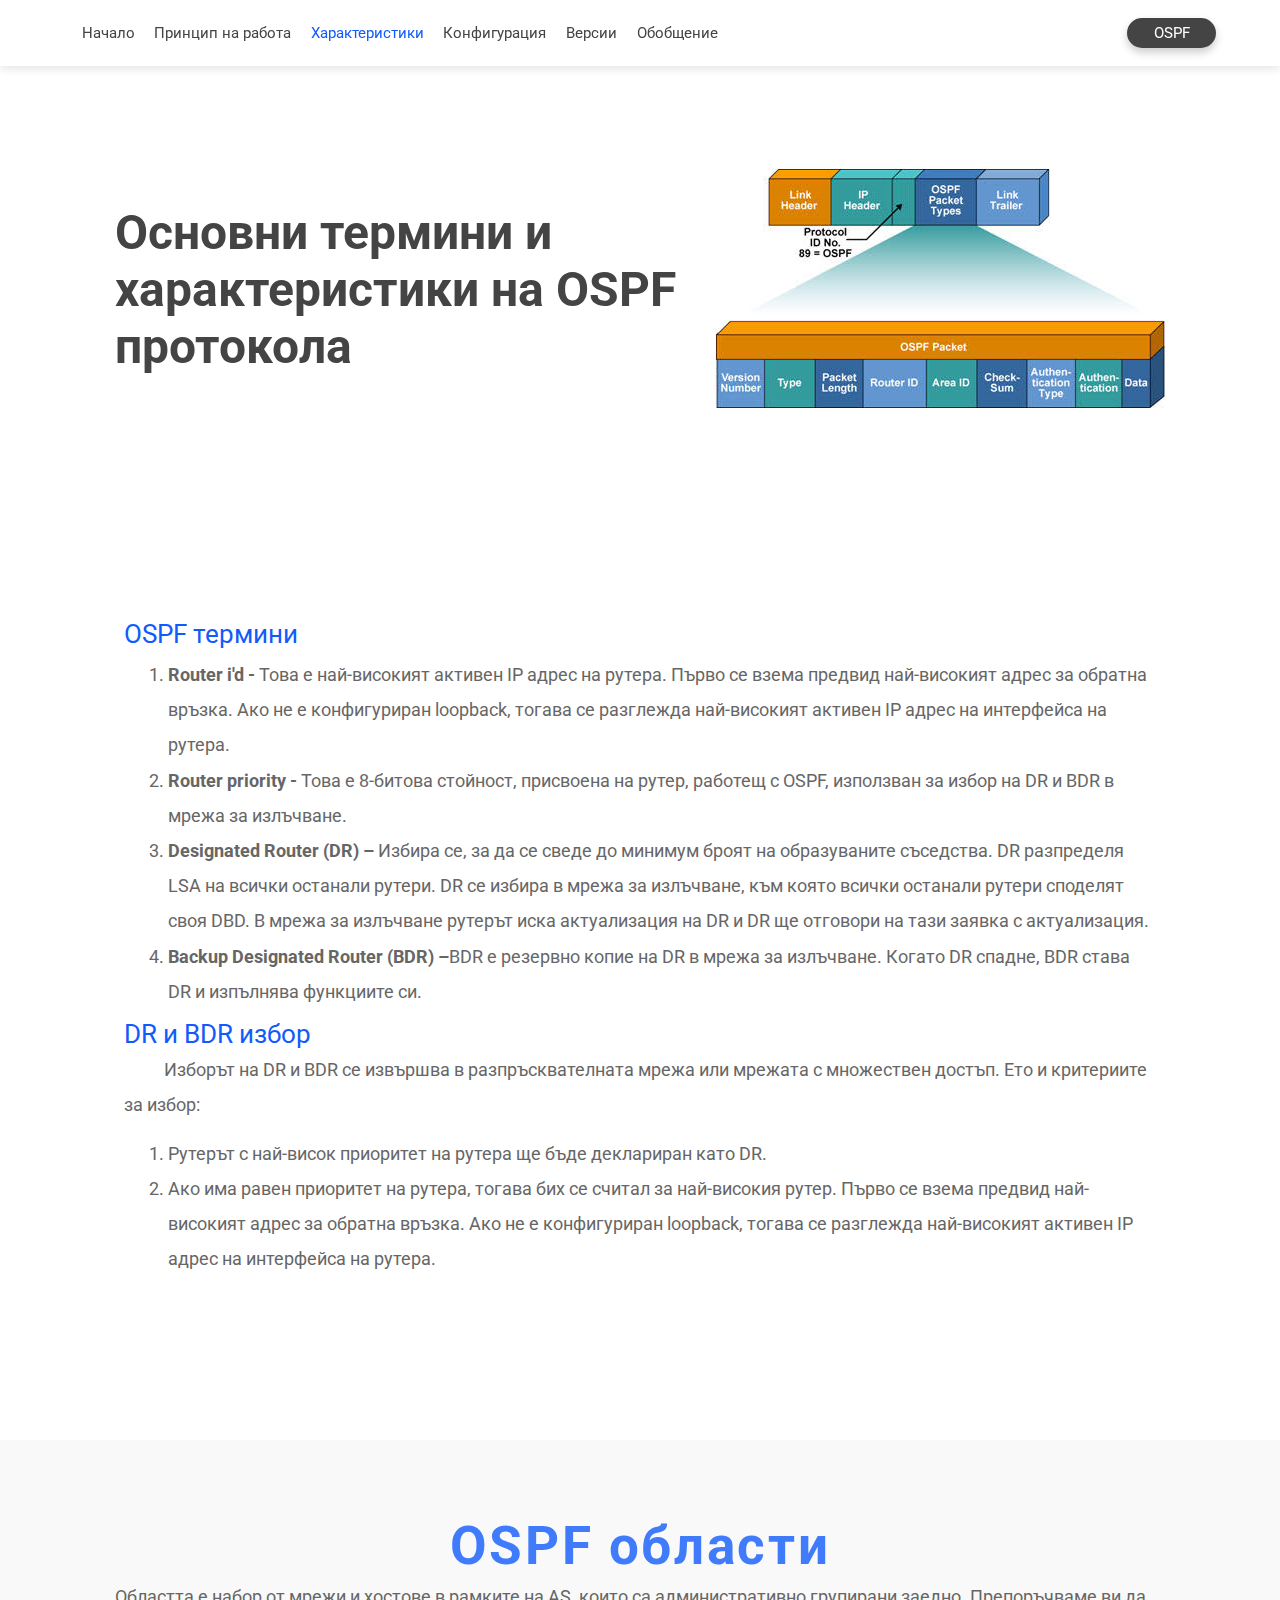
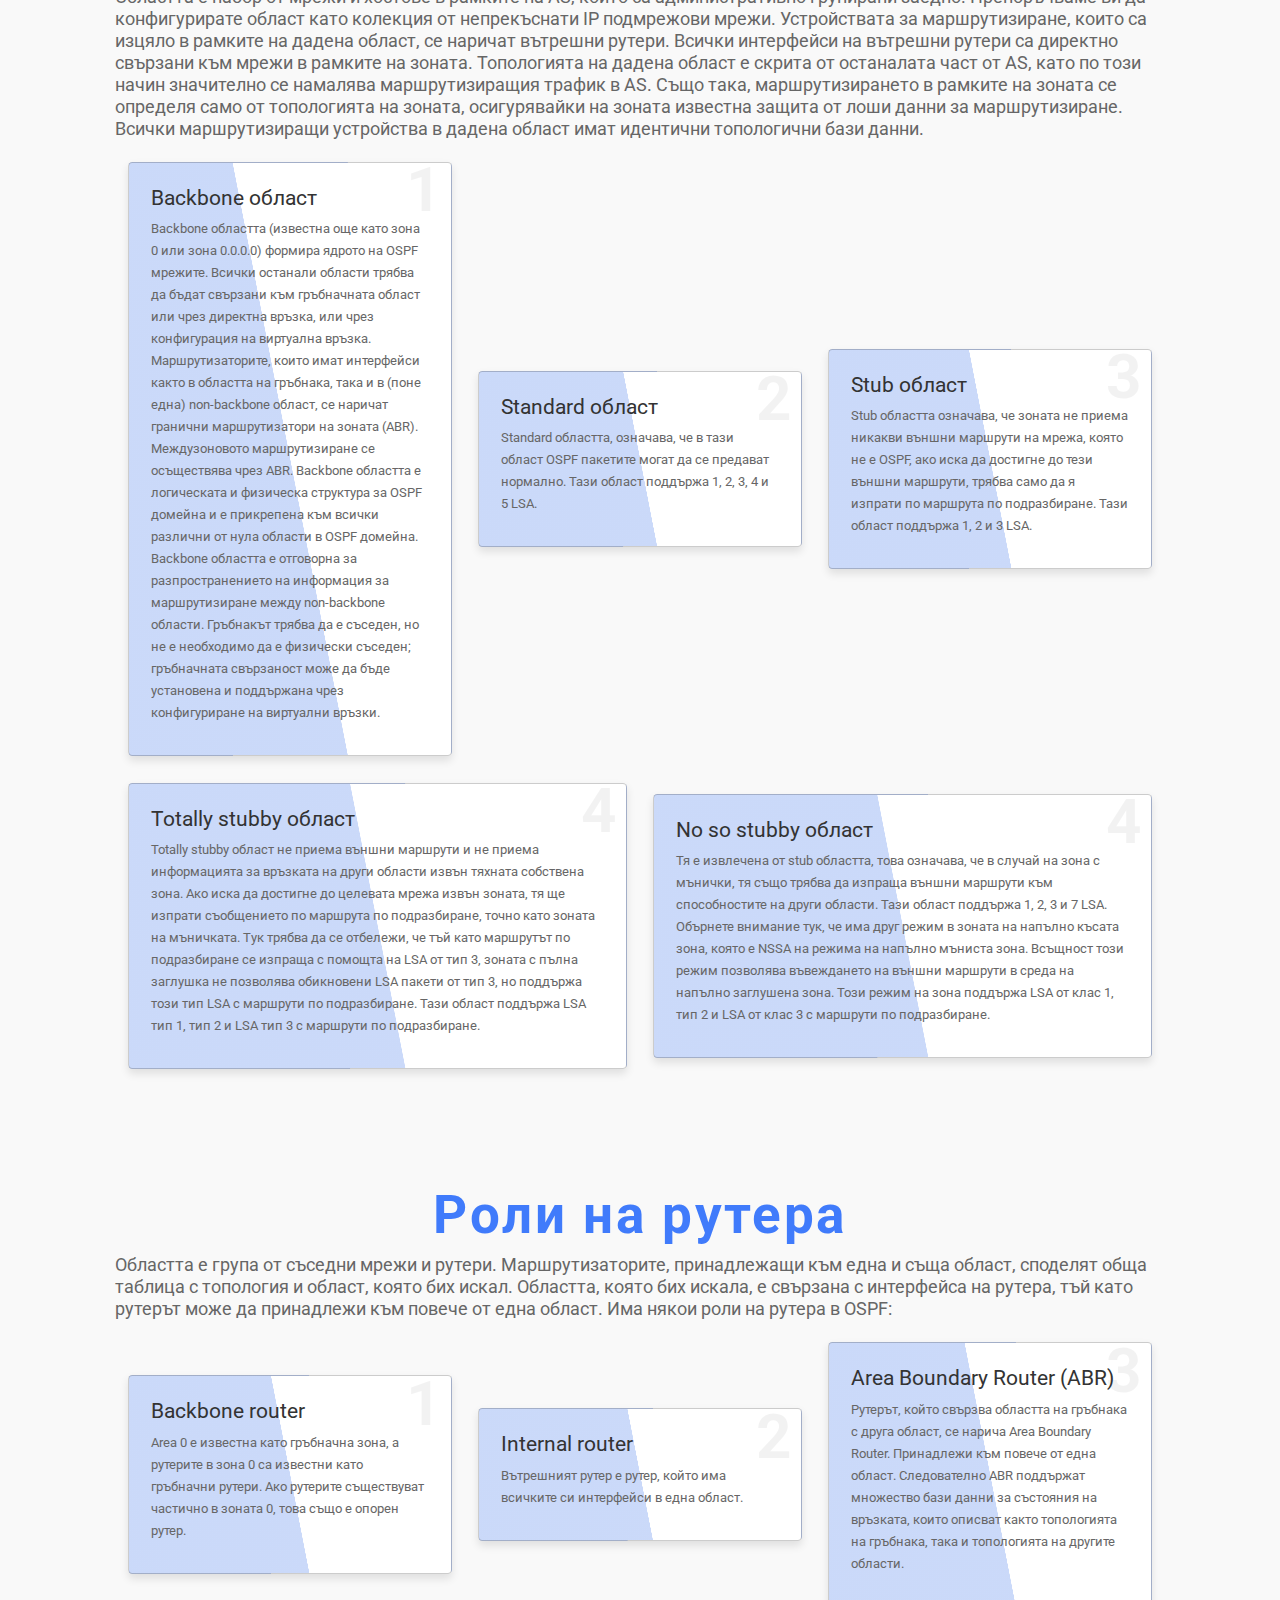
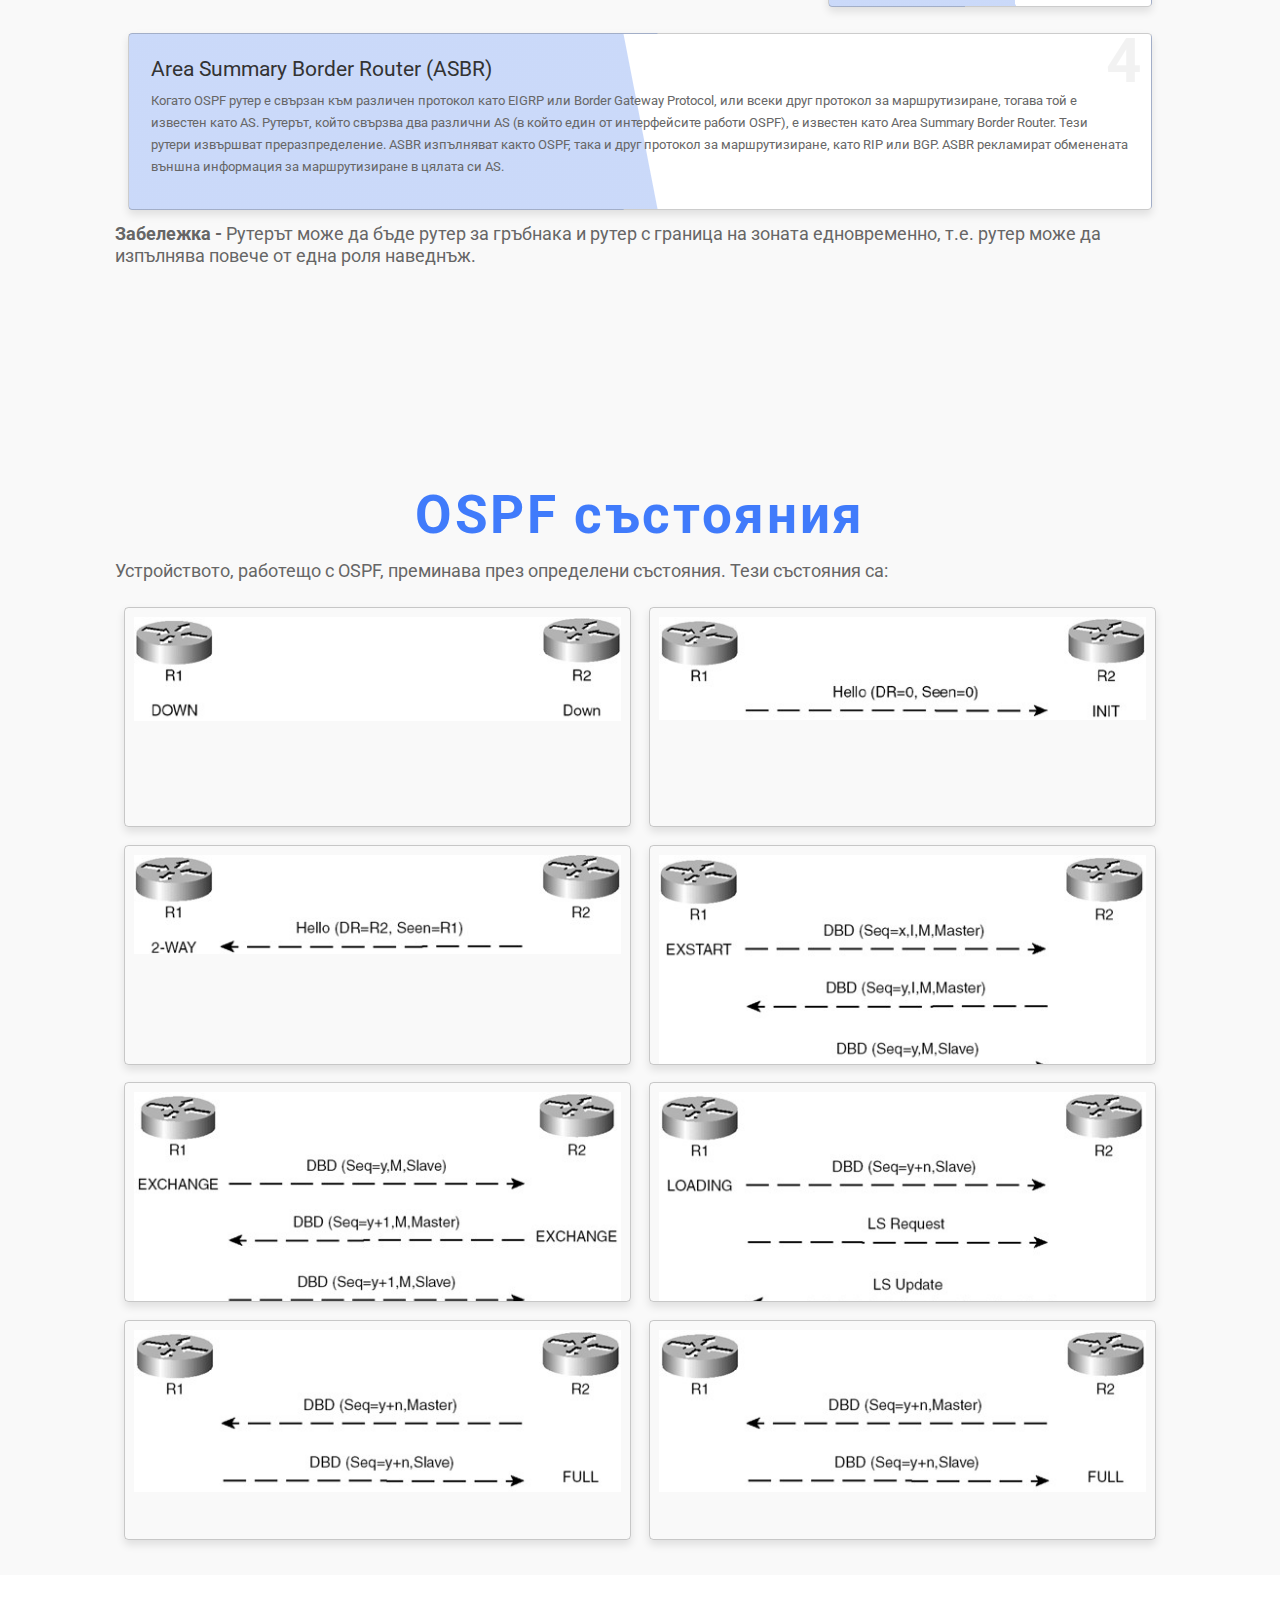
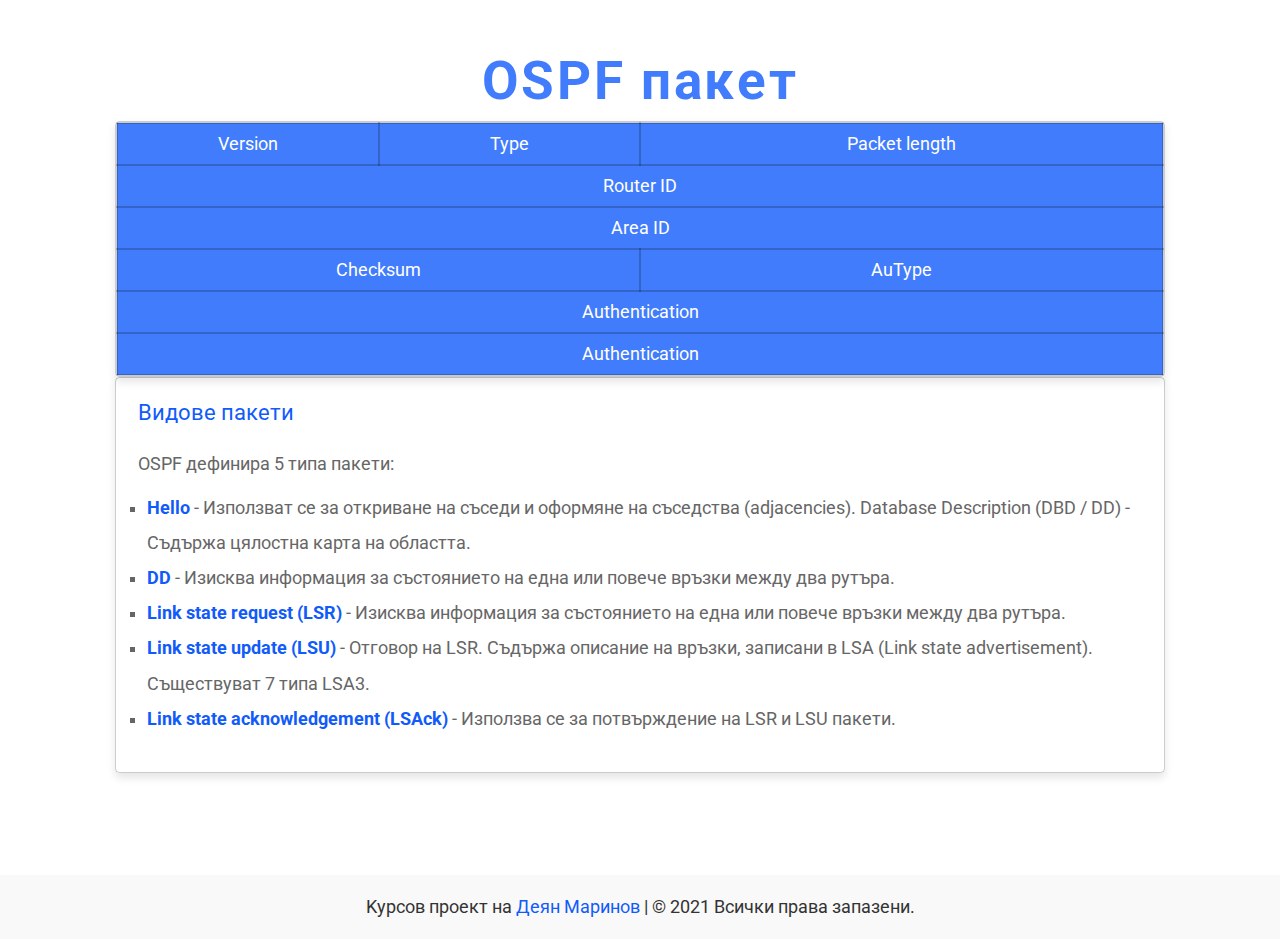
==== char.html @ 6bc4e407 "Initial" ====
<!DOCTYPE html>
<html lang="en">

<head>
    <meta charset="UTF-8">
    <title>OSPF Протокол</title>

    <!-- font awesome cdn link  -->
    <link rel="stylesheet" href="https://cdnjs.cloudflare.com/ajax/libs/font-awesome/5.15.3/css/all.min.css">

    <!-- custom css file link  -->
    <link rel="stylesheet" href="style.css">

    <link rel="shortcut icon" type="image/jpg" href="image/favicon.ico" />

</head>

<body>

    <!-- header section starts  -->

    <header>

        <div id="menu" class="fas fa-bars"></div>

        <nav class="navbar">
            <a href="index.html">Начало</a>
            <a href="working.html">Принцип на работа</a>
            <a class="active" href="char.html">Характеристики</a>
            <a href="config.html">Конфигурация</a>
            <a href="versions.html">Версии</a>
            <a href="conclusion.html">Обобщение</a>

        </nav>

        <a href="index.html" class="btn">OSPF</a>

        <div class="scroll-bar"></div>

    </header>

    <!-- header section ends -->

    <!-- home section starts  -->

    <section class="home" id="working">

        <h3 class="name">Основни термини и характеристики на OSPF протокола</h3>

        <div class="content">
            <img src="image/struct.jpeg" />
        </div>

    </section>

    <!-- home section ends -->

    <!-- main section starts  -->

    <section class="main" id="main">

        <div class="row">

            <div class="content">
                <div class="box-container">
                    <h3 class="title">
                        OSPF термини
                    </h3>
                    <ol>
                        <li><strong>Router i'd - </strong>Това е най-високият активен IP адрес на рутера. Първо се взема
                            предвид най-високият адрес за обратна връзка. Ако не е конфигуриран loopback, тогава се
                            разглежда най-високият активен IP адрес на интерфейса на рутера.</li>
                        <li><strong>Router priority - </strong>Това е 8-битова стойност, присвоена на рутер, работещ с
                            OSPF, използван за избор на DR и BDR в мрежа за излъчване.</li>
                        <li><strong>Designated Router (DR) – </strong>Избира се, за да се сведе до минимум броят на
                            образуваните съседства. DR разпределя LSA на всички останали рутери. DR се избира в мрежа за
                            излъчване, към която всички останали рутери споделят своя DBD. В мрежа за излъчване рутерът
                            иска актуализация на DR и DR ще отговори на тази заявка с актуализация.</li>
                        <li><strong>Backup Designated Router (BDR) –</strong>BDR е резервно копие на DR в мрежа за
                            излъчване. Когато DR спадне, BDR става DR и изпълнява функциите си.</li>
                    </ol>
                    <h3 class="title">DR и BDR избор</h3>
                    <p>Изборът на DR и BDR се извършва в разпръсквателната мрежа или
                        мрежата с множествен достъп. Ето и критериите за избор:</p>
                    <ol>
                        <li>Рутерът с най-висок приоритет на рутера ще бъде деклариран като DR.</li>
                        <li>Ако има равен приоритет на рутера, тогава бих се считал за най-високия рутер. Първо се взема
                            предвид най-високият адрес за обратна връзка. Ако не е конфигуриран loopback, тогава се
                            разглежда най-високият активен IP адрес на интерфейса на рутера.</li>
                    </ol>
                </div>

            </div>
    </section>

    <section class="service" id="service">

        <h1 class="heading">OSPF области</h1>

        <p>Областта е набор от мрежи и хостове в рамките на AS, които са административно групирани заедно. Препоръчваме
            ви да конфигурирате област като колекция от непрекъснати IP подмрежови мрежи. Устройствата за
            маршрутизиране, които са изцяло в рамките на дадена област, се наричат вътрешни рутери. Всички интерфейси на
            вътрешни рутери са директно свързани към мрежи в рамките на зоната.

            Топологията на дадена област е скрита от останалата част от AS, като по този начин значително се намалява
            маршрутизиращия трафик в AS. Също така, маршрутизирането в рамките на зоната се определя само от топологията
            на зоната, осигурявайки на зоната известна защита от лоши данни за маршрутизиране.

            Всички маршрутизиращи устройства в дадена област имат идентични топологични бази данни.</p>

        <div class="box-container">

            <div class="box">
                <span class="number">1</span>
                <h3>Backbone област</h3>
                <p>Backbone областта (известна още като зона 0 или зона 0.0.0.0) формира ядрото на OSPF мрежите. Всички
                    останали области трябва да бъдат свързани към гръбначната област или чрез директна връзка, или чрез
                    конфигурация на виртуална връзка. Маршрутизаторите, които имат интерфейси както в областта на
                    гръбнака, така и в (поне една) non-backbone област, се наричат гранични маршрутизатори на зоната
                    (ABR). Междузоновото маршрутизиране се осъществява чрез ABR.

                    Backbone областта е логическата и физическа структура за OSPF домейна и е прикрепена към всички
                    различни от нула области в OSPF домейна.

                    Backbone областта е отговорна за разпространението на информация за маршрутизиране между
                    non-backbone области. Гръбнакът трябва да е съседен, но не е необходимо да е физически съседен;
                    гръбначната свързаност може да бъде установена и поддържана чрез конфигуриране на виртуални връзки.
                </p>
            </div>

            <div class="box">
                <span class="number">2</span>
                <h3>Standard област</h3>
                <p>Standard областта, означава, че в тази област OSPF пакетите могат да се
                    предават нормално. Тази област поддържа 1, 2, 3, 4 и 5 LSA.</p>
            </div>

            <div class="box">
                <span class="number">3</span>
                <h3>Stub област</h3>
                <p>Stub областта означава, че зоната
                    не приема никакви външни маршрути на мрежа, която не е OSPF, ако иска да достигне до тези външни
                    маршрути, трябва само да я изпрати по маршрута по подразбиране. Тази област поддържа 1, 2 и 3 LSA.
                </p>
            </div>

            <div class="box">
                <span class="number">4</span>
                <h3>Totally stubby област</h3>
                <p>Totally stubby област не приема външни
                    маршрути и не приема информацията за връзката на други области извън тяхната собствена зона. Ако
                    иска да достигне до целевата мрежа извън зоната, тя ще изпрати съобщението по маршрута по
                    подразбиране, точно като зоната на мъничката. Тук трябва да се отбележи, че тъй като маршрутът по
                    подразбиране се изпраща с помощта на LSA от тип 3, зоната с пълна заглушка не позволява обикновени
                    LSA пакети от тип 3, но поддържа този тип LSA с маршрути по подразбиране. Тази област поддържа LSA
                    тип 1, тип 2 и LSA тип 3 с маршрути по подразбиране.</p>
            </div>
            <div class="box">
                <span class="number">4</span>
                <h3>No so stubby област</h3>
                <p>Тя е извлечена от stub областта, това означава, че в случай на зона с мънички, тя също трябва да изпраща външни маршрути
                    към способностите на други области. Тази област поддържа 1, 2, 3 и 7 LSA. Обърнете внимание тук, че
                    има друг режим в зоната на напълно късата зона, която е NSSA на режима на напълно мъниста зона.
                    Всъщност този режим позволява въвеждането на външни маршрути в среда на напълно заглушена зона. Този
                    режим на зона поддържа LSA от клас 1, тип 2 и LSA от клас 3 с маршрути по подразбиране.</p>
            </div>
        </div>

    </section>

    <section class="service" id="service">

        <h1 class="heading">Роли на рутера</h1>

        <p>Областта е група от съседни мрежи и рутери. Маршрутизаторите, принадлежащи към една и съща област, споделят
            обща таблица с топология и област, която бих искал. Областта, която бих искала, е свързана с интерфейса на
            рутера, тъй като рутерът може да принадлежи към повече от една област. Има някои роли на рутера в OSPF:</p>

        <div class="box-container">

            <div class="box">
                <span class="number">1</span>
                <h3>Backbone router</h3>
                <p>Area 0 е известна като гръбначна зона, а рутерите в зона 0 са известни като гръбначни рутери. Ако
                    рутерите съществуват частично в зоната 0, това също е опорен рутер.</p>
            </div>

            <div class="box">
                <span class="number">2</span>
                <h3>Internal router</h3>
                <p>Вътрешният рутер е рутер, който има всичките си интерфейси в една област.</p>
            </div>

            <div class="box">
                <span class="number">3</span>
                <h3>Area Boundary Router (ABR)</h3>
                <p>Рутерът, който свързва областта на гръбнака с друга област, се нарича Area Boundary Router.
                    Принадлежи към повече от една област. Следователно ABR поддържат множество бази данни за състояния
                    на връзката, които описват както топологията на гръбнака, така и топологията на другите области.</p>
            </div>

            <div class="box">
                <span class="number">4</span>
                <h3>Area Summary Border Router (ASBR)</h3>
                <p>Когато OSPF рутер е свързан към различен протокол като EIGRP или Border Gateway Protocol, или всеки
                    друг протокол за маршрутизиране, тогава той е известен като AS. Рутерът, който свързва два различни
                    AS (в който един от интерфейсите работи OSPF), е известен като Area Summary Border Router. Тези
                    рутери извършват преразпределение. ASBR изпълняват както OSPF, така и друг протокол за
                    маршрутизиране, като RIP или BGP. ASBR рекламират обменената външна информация за маршрутизиране в
                    цялата си AS.</p>
            </div>
            <p><strong>Забележка - </strong>Рутерът може да бъде рутер за гръбнака и рутер с граница на
                зоната едновременно, т.е. рутер може да изпълнява повече от една роля наведнъж.</p>
        </div>

    </section>

    <section class="portfolio" id="portfolio">

        <h1 class="heading">OSPF състояния</h1>

        <p>Устройството, работещо с OSPF, преминава през определени състояния. Тези състояния са:</p>

        <div class="box-container">

            <a href="#" class="box">
                <img src="image/image-002.jpg" alt="">
                <div class="info">Down - В това състояние на интерфейса не са получени никакви hello
                    пакети.</div>
            </a>

            <a href="#" class="box">
                <img src="image/image-003.jpg" alt="">
                <div class="info">INIT - В това състояние hello пакетите са получени от другия рутер.</div>
            </a>

            <a href="#" class="box">
                <img src="image/image-004.jpg" alt="">
                <div class="info">2WAY - В състояние 2WAY и двата рутера са получили hello пакети от
                    други рутери. Установена е двупосочна връзка.</div>
            </a>

            <a href="#" class="box">
                <img src="image/image-005.jpg" alt="">
                <div class="info">Exstart - В това състояние се обменят NULL DBD. В това състояние се
                    провеждат избори за господар и роби. Рутерът с по-високия рутер, аз бих станал главен,
                    докато другият става подчинен. Този избор решава кой рутер първо ще изпрати своя DBD
                    (рутери, които са формирали съседство, ще участват в този избор).</div>
            </a>

            <a href="#" class="box">
                <img src="image/image-006.jpg" alt="">
                <div class="info">Exchange - В това състояние се обменят действителните DBD.</div>
            </a>

            <a href="#" class="box">
                <img src="image/image-007.jpg" alt="">
                <div class="info">Loading - В това състояние се обменят LSR, LSU и LSA (Потвърждение на
                    състоянието на връзката).</div>
            </a>

            <a href="#" class="box">
                <img src="image/image-008.jpg" alt="">
                <div class="info">Important - Когато маршрутизаторът получава DBD от друг рутер, той
                    сравнява своя собствен DBD с DBD на другия рутер. Ако полученият DBD е по-актуален от
                    неговия собствен DBD, тогава рутерът ще изпрати LSR до другия рутер, като посочва какви
                    връзки са необходими. Другият рутер отговаря с LSU, съдържащ необходимите актуализации.
                    В замяна на това рутерът отговаря с потвърждение на състоянието на връзката.
                </div>
            </a>

            <a href="#" class="box">
                <img src="image/image-008.jpg" alt="">
                <div class="info">Full - В това състояние се извършва синхронизиране на цялата
                    информация. OSPF маршрутизирането може да започне само след Full състояние.</div>
            </a>

        </div>

    </section>

    <!-- portfolio section ends -->

    <!-- contact section starts  -->

    <section class="contact" id="contact">

        <h1 class="heading">OSPF пакет</h1>
        <div class="row">

            <table class="styled-table">
                <tbody>
                    <tr>
                        <td colspan="1" class="accordion">Version
                            <div class="panel">
                                <p>8 бита. Номерът на версията, която се използва, 2 или 3.</p>
                            </div>
                        </td>
                        <td colspan="1" class="accordion">Type
                            <div class="panel">
                                <p>8 бита. 5 типа пакета, разгледани са по-надолу.</p>
                            </div>
                        </td>
                        <td colspan="2" class="accordion">Packet length
                            <div class="panel">
                                <p>16 бита. 2 октета, стойността е в мерни единици октети.</p>
                            </div>
                        </td>
                    </tr>
                    <tr>
                        <td colspan="4" class="accordion">Router ID
                            <div class="panel">
                                <p>32 бита. Уникален идентификатор на устройството. За ID се избира един от IP адресите
                                    на интерфейсите (имплементацията на Cisco избира най-големия по стойност адрес). Ако
                                    на никой интерфейс не е назначен адрес, се избира 0.0.0.0 .</p>
                            </div>
                        </td>
                    </tr>
                    <tr>
                        <td colspan="4" class="accordion">Area ID
                            <div class="panel">
                                <p>32 бита. Идентификатор на областта, към която принадлежи пакетът (в която се намира
                                    създалият го рутър). Обикновено - IP адрес на една от мрежите, към които рутърът е
                                    свързан.</p>
                            </div>
                        </td>
                    </tr>
                    <tr>
                        <td colspan="2" class="accordion">Checksum
                            <div class="panel">
                                <p>16 бита. Стандартна контролна сума, която се изчислява на база на останалите полета
                                </p>
                            </div>
                        </td>
                        <td colspan="2" class="accordion">AuType
                            <div class="panel">
                                <p>16 бита. Дефинирани стойности са:
                                    <br>0 - няма удостоверяване.
                                    <br>1 - удостоверяване чрез парола.
                                    <br>всички останали - запазени за раздаване от IANA.2
                                </p>
                            </div>
                        </td>
                    </tr>
                    <tr>
                        <td colspan="4" class="accordion">Authentication
                            <div class="panel">
                                <p>32 бита. Съдържат паролата (в някакъв тип, различен от plaintext).</p>
                            </div>
                        </td>
                    </tr>
                    <tr>
                        <td colspan="4" class="accordion">Authentication
                            <div class="panel">
                                <p>32 бита. Съдържат паролата (в някакъв тип, различен от plaintext).</p>
                            </div>
                        </td>
                    </tr>
                </tbody>
            </table>

        </div>

        <div class="row">
            <div class="packets">
                <h3 class="title">Видове пакети</h3>
                <p>OSPF дефинира 5 типа пакети:
                <ul>
                    <li><a href="packets/hello.html">Hello</a> - Използват се за откриване на съседи и оформяне на
                        съседства
                        (adjacencies).
                        Database Description (DBD / DD) - Съдържа цялостна карта на областта.
                    </li>
                    <li><a href="packets/dd.html">DD</a> - Изисква информация за състоянието на една или повече връзки
                        между
                        два
                        рутъра.
                    </li>
                    <li><a href="packets/lsr.html">Link state request (LSR)</a> - Изисква информация за състоянието на
                        една
                        или повече връзки между два
                        рутъра.
                    </li>
                    <li><a href="packets/lsu.html">Link state update (LSU)</a> - Отговор на LSR. Съдържа описание на
                        връзки,
                        записани в LSA (Link state
                        advertisement). Съществуват 7 типа LSA3.
                    </li>
                    <li><a href="packets/lsack.html">Link state acknowledgement (LSAck)</a> - Използва се за
                        потвърждение на
                        LSR и LSU пакети.
                    </li>
                </ul>
                </p>
            </div>
        </div>

    </section>

    <div class="footer"> Kурсов проект на <a href="http://deyanm.com/">Деян Маринов</a> | &copy; 2021 Всички права
        запазени.</div>

    <!-- custom js file link  -->
    <script src="script.js"></script>


</body>

</html>
---- style.css ----
@import url('https://fonts.googleapis.com/css2?family=Roboto+Mono:ital,wght@0,400;0,500;0,600;0,700;1,400;1,500;1,600;1,700&family=Roboto:ital,wght@0,100;0,300;0,400;0,700;1,100;1,300;1,400;1,700&display=swap');

:root {
    --pink: #115bfb;
}

* {

    margin: 0;
    padding: 0;
    outline: none;
    border: none;
    box-sizing: border-box;
    text-decoration: none;
    transition: all .2s linear;
    font-weight: normal;
    font-family: 'Roboto', sans-serif;
}

*::selection {
    background: var(--pink);
    color: #fff;
}

html {
    font-size: 62.5%;
    overflow-x: hidden;
}

section {
    min-height: 100vh;
    padding: 0 9%;
    padding-top: 7.5rem;
    padding-bottom: 3rem;
}

pre {
    overflow-x: unset !important;
    padding: 1.5rem;
    width: auto;
    font-family: 'Roboto Mono', monospace;
    color: #333;
    font-size: 2rem;
    background-color: #F7F7F7;
    margin-bottom: 1em;
    word-break: normal !important;
    word-wrap: normal !important;
    white-space: pre !important;
}

pre em {
    background-color: #fdff7a;
    font-style: normal;
}

strong {
    font-weight: bold;
}

.btn {
    display: inline-block;
    border-radius: 5rem;
    background: #444;
    color: #fff;
    box-shadow: 0 .5rem 1rem rgba(0, 0, 0, .2);
    padding: .7rem 3rem;
    position: relative;
    z-index: 0;
    overflow: hidden;
    font-size: 1.7rem;
}

.btn::before,
.btn::after {
    content: '';
    position: absolute;
    top: 0;
    height: 100%;
    width: 0%;
    background: var(--pink);
    z-index: -1;
    transition: .3s linear;
}

.btn::before {
    left: 0;
}

.btn::after {
    right: 0;
}

.btn:hover::before,
.btn:hover::after {
    width: 100%;
}

.heading {
    text-align: center;
    padding: 1rem;
    color: rgba(17, 91, 251, 0.8);
    font-size: 6rem;
    /* -webkit-text-stroke: #666 .1rem; */
    /* text-shadow: 0 .3rem .5rem rgba(0, 0, 0, .1); */
    font-weight: bolder;
    letter-spacing: .3rem;
}

header {
    position: fixed;
    top: 0;
    left: 0;
    z-index: 1000;
    width: 100%;
    background: #fff;
    padding: 2rem 5%;
    box-shadow: 0 .5rem 1rem rgba(0, 0, 0, .1);
    display: flex;
    align-items: center;
    justify-content: space-between;
}

header .navbar a {
    font-size: 1.7rem;
    margin-left: 2rem;
    color: #444;
}

header .navbar a:hover {
    color: var(--pink);
}

header .navbar .active {
    color: var(--pink);
}

#menu {
    font-size: 3rem;
    color: #444;
    cursor: pointer;
    display: none;
}

header .scroll-bar {
    position: absolute;
    top: 100%;
    left: 0;
    box-shadow: 0 .5rem 1rem rgba(0, 0, 0, .1);
    height: .8rem;
    background: var(--pink);
    width: 0;
}


#working {
    min-height: 60vh;
}

#working .name {
    font-size: 5.5rem;
    color: #444;
    font-weight: bolder;
}

.home {
    display: flex;
    align-items: center;
    justify-content: space-between;
    flex-wrap: nowrap;
}

#home {
    background: url(image/home.png) no-repeat;
    background-size: cover;
    background-position: center;
}

.home .content {
    padding-left: 1rem;
}

.home .content .name {
    font-size: 5.5rem;
    color: #444;
    font-weight: bolder;
}

.home .content .name span {
    color: var(--pink);
    font-weight: bolder;
}

.home .content p {
    text-indent: 40px;
    max-width: 50rem;
    font-size: 1.5rem;
    color: #666;
    line-height: 3rem;
    padding-bottom: 1rem;
}

.main .row {
    display: flex;
    flex-wrap: nowrap;
}

.main .row .title {
    font-size: 3rem;
    color: var(--pink);
    padding: .5rem 0;
}

.main .row .content {
    flex: 1 1 55rem;
    padding: 1rem;
}

.main .row .content img {
    margin: 20px;
    justify-content: center;
}

.main .row .content p {
    text-indent: 40px;
    font-size: 2em;
    color: #666;
    line-height: 4rem;
    padding-bottom: 1rem;
}

.main .row .content .box-container {
    display: flex;
    flex-wrap: wrap;
    justify-content: space-between;
}

.main .row .content .box-container .box {
    padding: 1rem;
}

.main .row .row .box-container .box h3 {
    font-size: 1.5rem;
    color: #333;
    padding: 1rem 0;
}

.main .row .content .box-container .box h3 span {
    color: #999;
    font-size: 1.5rem;
}

.main .counter {
    display: flex;
    flex-wrap: nowrap;
}

.main .counter .box {
    margin: 1rem;
    padding: 2rem;
    border-radius: .5rem;
    border: .1rem solid rgba(0, 0, 0, .2);
    flex: 1 1 20rem;
}

.main .counter .box h3 {
    font-size: 2.5rem;
    color: var(--pink);
}

.main .counter .box p {
    font-size: 2rem;
    color: #666;
    padding: .5rem 0;
}

.main .row .content ol, ul {
    font-size: 2rem;
    color: #666;
    line-height: 4rem;
    padding-top: 0.5rem;
    padding-bottom: 0.5rem;
    padding-left: 5rem;
}

.about .row {
    display: flex;
    flex-wrap: wrap;
}

.about .row .title {
    font-size: 3rem;
    color: var(--pink);
    padding: .5rem 0;
}

.about .row .progress-bar {
    flex: 1 1 40rem;
    padding: 1rem;
}

.about .row .progress-bar .progress {
    padding: 1rem 0;
}

.about .row .progress-bar .progress h3 {
    display: flex;
    justify-content: space-between;
    color: #666;
    font-size: 2rem;
}

.about .row .progress-bar .progress .bar {
    height: 1rem;
    width: 100%;
    border: .2rem solid var(--pink);
    border-radius: 5rem;
    margin: .5rem 0;
}

.about .row .progress-bar .progress .bar span {
    display: block;
    background: var(--pink);
    border-radius: 5rem;
    height: 100%;
}

.about .row .progress-bar .progress:nth-child(2) .bar span {
    width: 95%;
}

.about .row .progress-bar .progress:nth-child(3) .bar span {
    width: 85%;
}

.about .row .progress-bar .progress:nth-child(4) .bar span {
    width: 60%;
}

.about .row .presonal-info {
    flex: 1 1 55rem;
    padding: 1rem;
}

.about .row .presonal-info p {
    max-width: 50rem;
    font-size: 1.5rem;
    color: #666;
    padding-bottom: 1rem;
}

.about .row .presonal-info .box-container {
    display: flex;
    flex-wrap: wrap;
    justify-content: space-between;
}

.about .row .presonal-info .box-container .box {
    padding: 1rem;
}

.about .row .presonal-info .box-container .box h3 {
    font-size: 2rem;
    color: #333;
    padding: 1rem 0;
}

.about .row .presonal-info .box-container .box h3 span {
    color: #999;
    font-size: 1.7rem;
}

.about .counter {
    display: flex;
    flex-wrap: wrap;
}

.about .counter .box {
    margin: 1rem;
    padding: 2rem;
    border-radius: .5rem;
    border: .1rem solid rgba(0, 0, 0, .2);
    flex: 1 1 20rem;
}

.about .counter .box h3 {
    font-size: 4rem;
    color: var(--pink);
}

.about .counter .box p {
    font-size: 2rem;
    color: #666;
    padding: .5rem 0;
}

.service {
    background: #f9f9f9;
}

.service .box-container {
    display: flex;
    align-items: center;
    justify-content: center;
    flex-wrap: wrap;
}

.service p {
    font-size: 2em;
    color: #666;
    line-height: 2.5rem;
    padding-bottom: 1rem;
}

.service .box-container .box {
    border: .1rem solid rgba(0, 0, 0, .2);
    border-radius: .5rem;
    box-shadow: 0 .5rem 1rem rgba(0, 0, 0, .1);
    margin: 1.5rem;
    padding: 2.5rem;
    background: linear-gradient(79deg, rgba(17, 91, 251, 0.2) 50%, #fff 50.1%);
    position: relative;
    z-index: 0;
    flex: 1 1 30rem;
}

.service .box-container .box .number {
    font-size: 7rem;
    color: rgba(0, 0, 0, .05);
    position: absolute;
    top: -1rem;
    right: 1rem;
    z-index: -1;
    font-weight: bolder;
}

.service .box-container .box:hover .number {
    font-size: 9rem;
}

.service .box-container .box h3 {
    font-size: 2.4rem;
    color: #333;
}

.service .box-container .box p {
    font-size: 1.5rem;
    color: #666;
    padding: 1rem 0;
}

.education .row {
    display: flex;
    flex-wrap: wrap;
}

.education .row .column {
    flex: 1 1 40rem;
    margin: 1rem;
    padding: 2rem;
    border: .1rem solid rgba(0, 0, 0, .2);
    box-shadow: 0 .5rem 1rem rgba(0, 0, 0, .1);
    border-radius: .5rem;
}

.education .body {
    font-size: 2em;
    color: #666;
    line-height: 4rem;
    padding-bottom: 1rem;
}

.education .row .column .title {
    color: var(--pink);
    font-size: 2.5rem;
    padding-bottom: 2rem;
}

.education .row .column .box {
    padding-left: 2.5rem;
    padding-bottom: 2rem;
    border-left: .2rem solid var(--pink);
    position: relative;
}

.education .row .column .box::before {
    content: '';
    position: absolute;
    top: .1rem;
    left: -1.1rem;
    height: 2rem;
    width: 2rem;
    border-radius: 50%;
    background: var(--pink);
}

.education .row .column .box .year {
    font-size: 1.5rem;
    color: #999;
    padding-bottom: .5rem;
}

.education .row .column .box .year i {
    padding-right: .5rem;
}

.education .row .column .box h3 {
    color: #333;
    font-size: 2rem;
}

.education .row .column .box p {
    color: #666;
    font-size: 1.5rem;
    padding-top: .5rem;
}

.portfolio {
    background: #f9f9f9;
}

.portfolio p {
    font-size: 2em;
    color: #666;
    line-height: 4rem;
    padding-bottom: 1rem;
}

.portfolio .box-container {
    display: flex;
    align-items: center;
    justify-content: center;
    flex-wrap: wrap;
}

.portfolio .box-container .box {
    margin: 1rem;
    height: 25rem;
    padding: 1rem;
    flex: 1 1 40rem;
    border-radius: .5rem;
    border: .1rem solid rgba(0, 0, 0, .2);
    box-shadow: 0 .5rem 1rem rgba(0, 0, 0, .1);
    overflow: hidden;
    position: relative;
}

.portfolio .box-container .box img {
    height: auto;
    width: 100%;
    object-fit: cover;
}

.portfolio .box-container .box .info {
    position: absolute;
    top: -100%;
    left: 0;
    background: rgba(17, 91, 251, 0.8);
    color: #fff;
    height: 100%;
    width: 100%;
    display: flex;
    text-align: center;
    align-items: center;
    justify-content: center;
    font-size: 2em;
}

.portfolio .box-container .box:hover .info {
    top: 0;
}

.portfolio .box-container .box:hover img {
    transform: scale(1.2);
}

.contact .row {
    display: flex;
    border-radius: .5rem;
    overflow: hidden;
    box-shadow: 0 .5rem 1rem rgba(0, 0, 0, .1);
    border: .1rem solid rgba(0, 0, 0, .2);
}

.contact .row form {
    padding: 2rem;
    flex: 1 1 40rem;
}

.contact .row .image {
    flex: 1 1 40rem;
}

.contact a {
    color: var(--pink);
    font-weight: bolder;
}

.contact a:hover {
    text-decoration: underline;
}

.contact .title {
    color: var(--pink);
    font-size: 2.5rem;
    padding-bottom: 2rem;
}

.contact .packets {
    padding: 2.5rem;
}

.contact .packets ul {
    padding-left: 1rem;
    list-style: square;
}

.contact .packets li {
    font-size: 2rem;
}

.contact .packets p {
    font-size: 2rem;
    color: #666;
    line-height: 4rem;
    padding: .5rem 0;
}

.contact .row .image img {
    height: 100%;
    width: 100%;
    object-fit: cover;
}

.contact .row form .inputBox {
    position: relative;
}

.contact .row form .inputBox input, .contact .row form .inputBox textarea {
    width: 100%;
    padding: .5rem 1rem;
    margin: 1.5rem 0;
    font-size: 1.5rem;
    color: #333;
    border: .1rem solid #027788;
    text-transform: none;
    resize: none;
}

.contact .row form .inputBox label {
    position: absolute;
    top: 2.1rem;
    left: 1rem;
    font-size: 1.5rem;
    color: #666;
}

.contact .row form .inputBox input:invalid,
.contact .row form .inputBox textarea:invalid {
    border-color: rgba(0, 0, 0, .1);
}

.contact .row form .inputBox input:valid~label,
.contact .row form .inputBox textarea:valid~label,
.contact .row form .inputBox input:focus~label,
.contact .row form .inputBox textarea:focus~label {
    top: -.6rem;
    left: 0;
    color: var(--pink);
    font-size: 1.3rem;
}

.contact .row form .btn:hover {
    background: var(--pink);
    cursor: pointer;
}

.footer {
    background: #f9f9f9;
    color: #333;
    font-size: 2rem;
    padding: 2.5rem 1rem;
    text-align: center;
}

.footer a {
    color: var(--pink);
}

.footer a:hover {
    text-decoration: underline;
}

/* TABLE styles */

.basic-table {
    font-size: 2em;
    width: 100%;
    border-collapse: collapse;
    height: 100%;
    table-layout: fixed;
    box-shadow: 0 0 20px rgba(0, 0, 0, 0.15);
}

.basic-table td {
    border: 1px solid rgba(0, 0, 0, 0.2);
    padding: 10px;
}

.basic-table tbody tr:nth-child(odd) {
    background-color: #f9f9f9;
}

.styled-table {
    font-size: 2em;
    width: 100%;
    border-collapse: collapse;
    height: 100%;
    table-layout: fixed;
    box-shadow: 0 0 20px rgba(0, 0, 0, 0.15);
}

.styled-table td {
    border: 2px solid rgba(0, 0, 0, 0.2);
    padding: 10px;
}

.styled-table .active, .accordion:hover {
    cursor: pointer;
    background-color: rgba(0, 0, 0, 0.2);
}

.styled-table tbody tr {
    background-color: rgba(17, 91, 251, 0.8);
    color: #fff;
    text-align: center;
    border-bottom: 1px solid #dddddd;
}

.styled-table tbody tr.second {
    background-color: white;
    color: rgba(17, 91, 251, 0.8);
    text-align: center;
    border-bottom: 1px solid #dddddd;
}

.styled-table tbody tr div.panel {
    padding: 0 18px;
    overflow: hidden;
    display: none;
    max-height: 0;
    transition: max-height 0.2s ease-out;
}

/* media queries  */

@media (max-width:1300px) {

    html {
        font-size: 55%;
    }

}

@media (max-width:991px) {

    section {
        padding: 0 3%;
        padding-top: 7.5rem;
        padding-bottom: 3rem;
    }

}

@media (max-width:768px) {

    #menu {
        display: block;
    }

    header .navbar {
        position: absolute;
        top: 100%;
        left: -100%;
        background: #fff;
        height: calc(100vh - 100%);
        padding: 2rem;
        border-top: .1rem solid rgba(0, 0, 0, .1);
        width: 50%;
    }

    header .navbar.nav-toggle {
        left: 0%;
        box-shadow: 0 100vh 0 100vh rgba(0, 0, 0, .1);
    }

    header .navbar a {
        font-size: 2rem;
        display: block;
        margin: 1.5rem 0;
        text-align: center;
    }

    .fa-times {
        transform: rotate(180deg);
    }

    #home {
        background: none;
    }

    .home .content .name {
        font-size: 3.5rem;
    }

    .contact .row .image {
        display: none;
    }

}

@media (max-width:450px) {

    html {
        font-size: 50%;
    }

    .heading {
        font-size: 4.5rem;
    }

    header .navbar {
        width: 70%;
    }

}
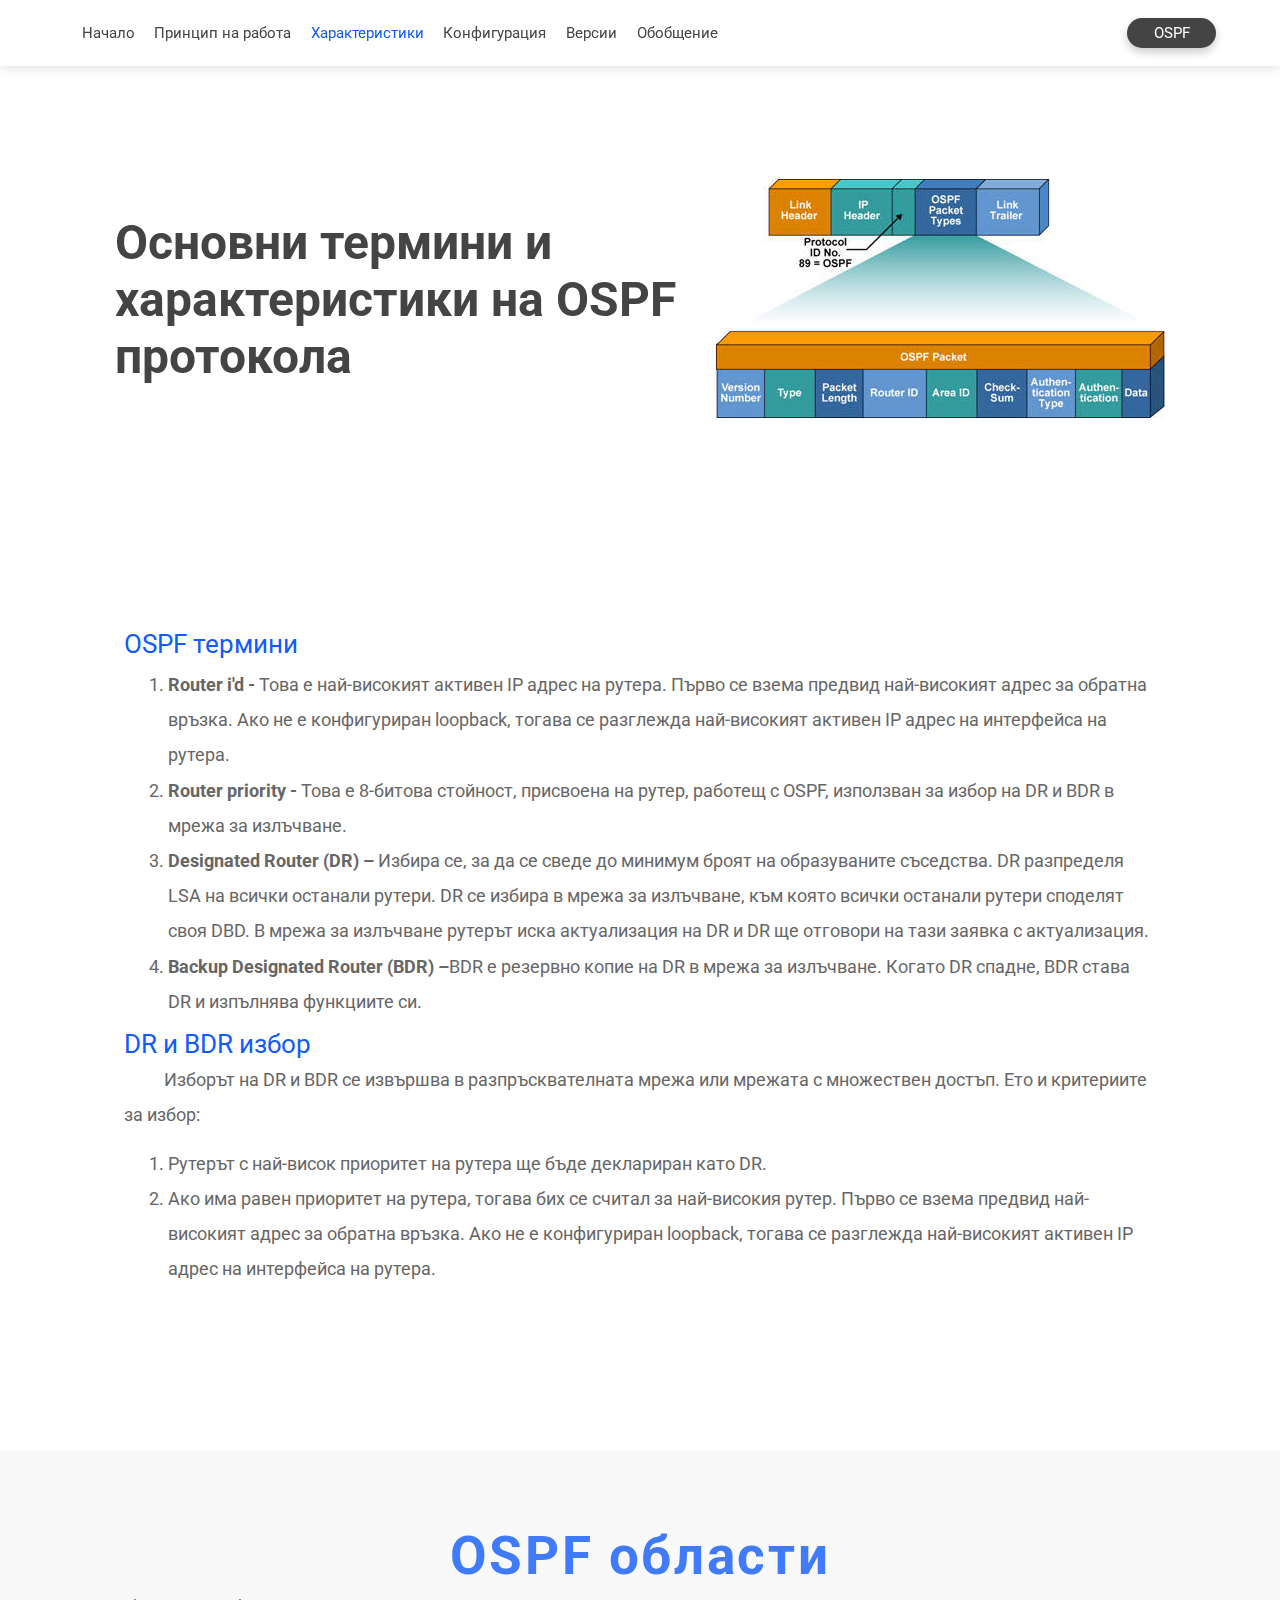
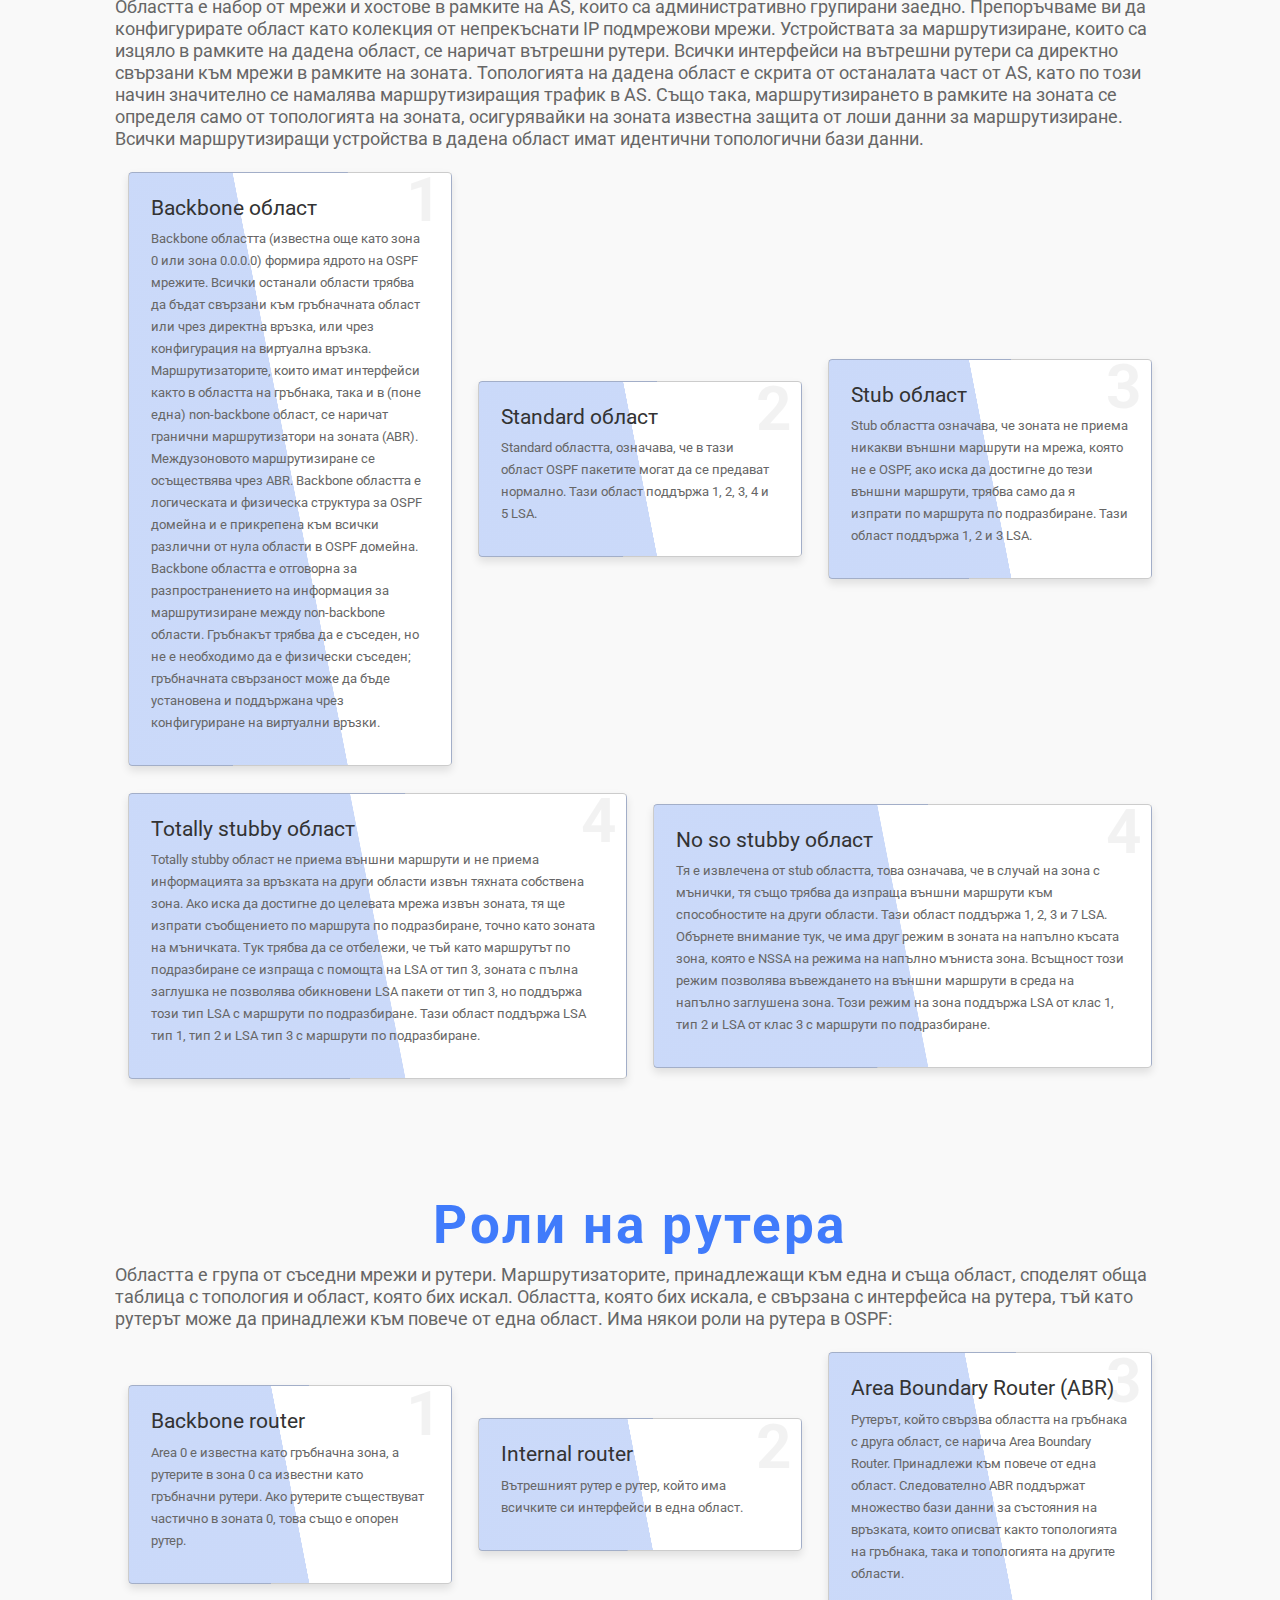
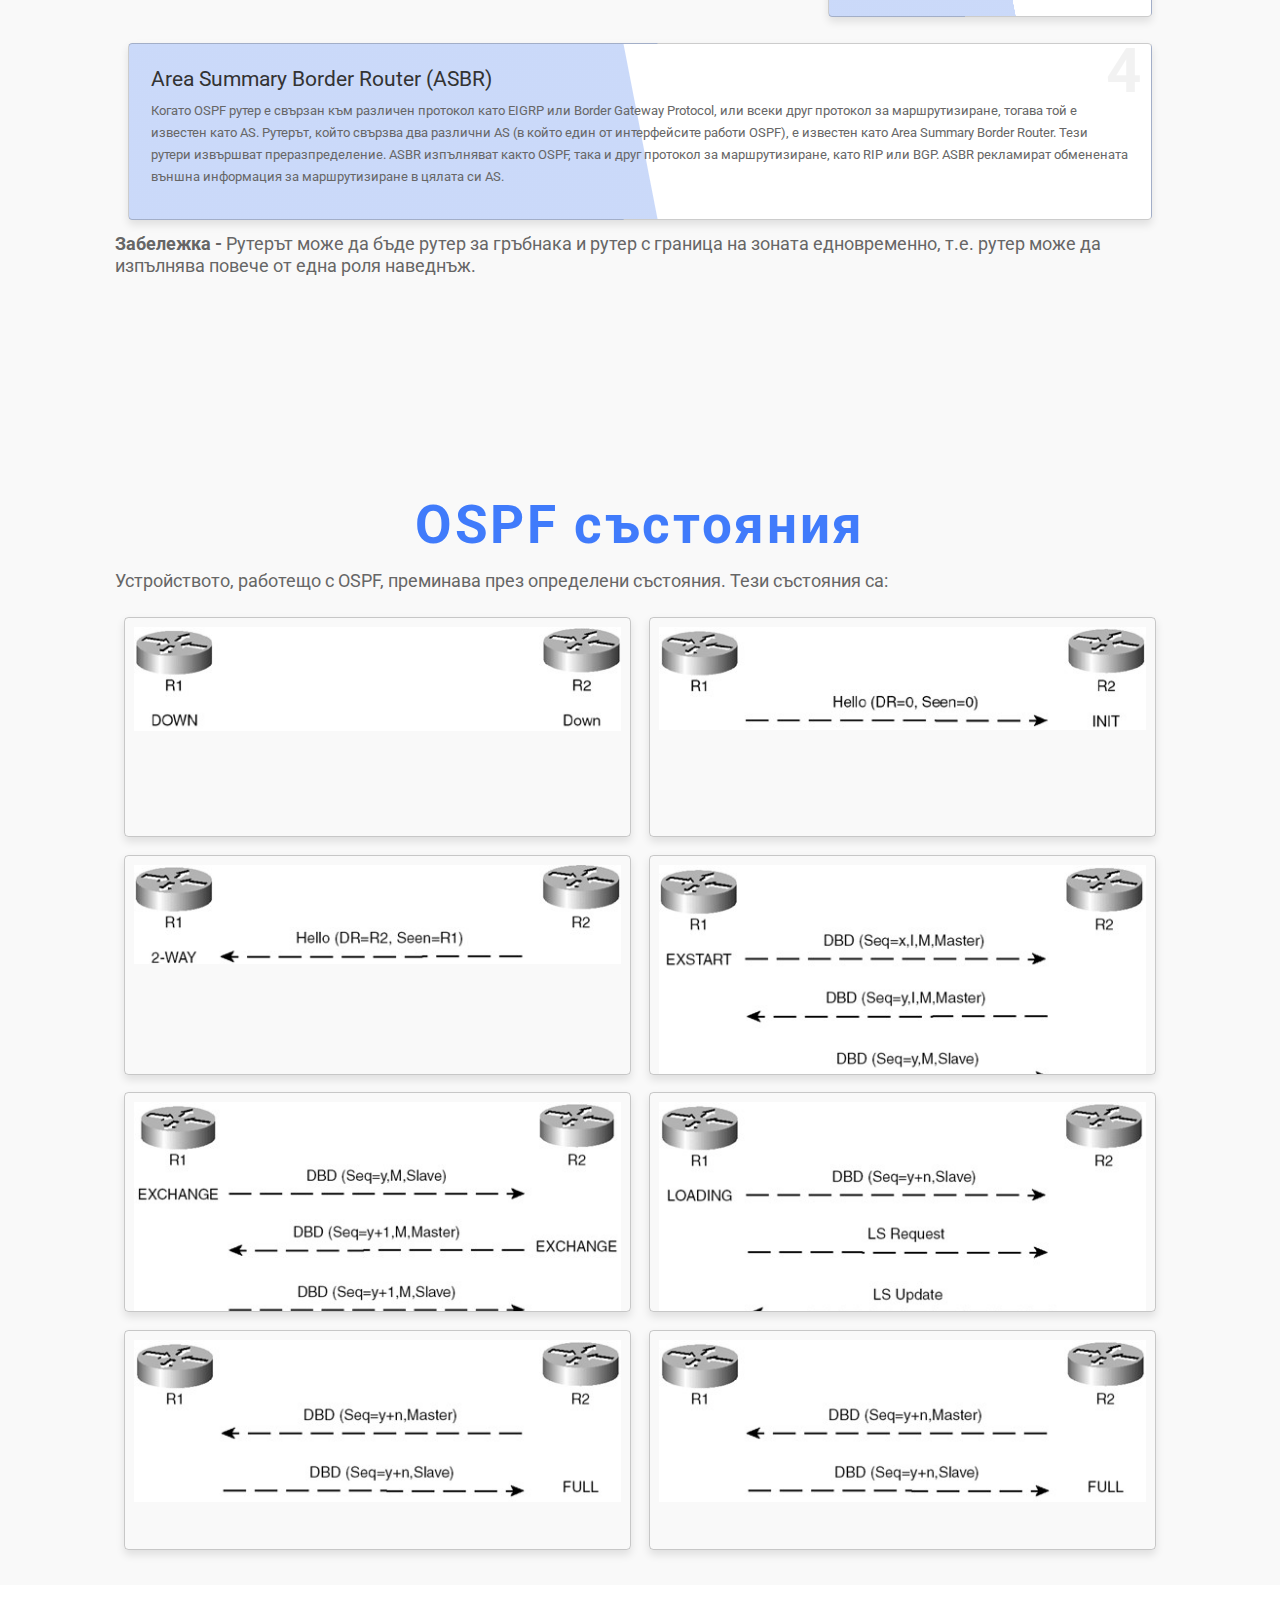
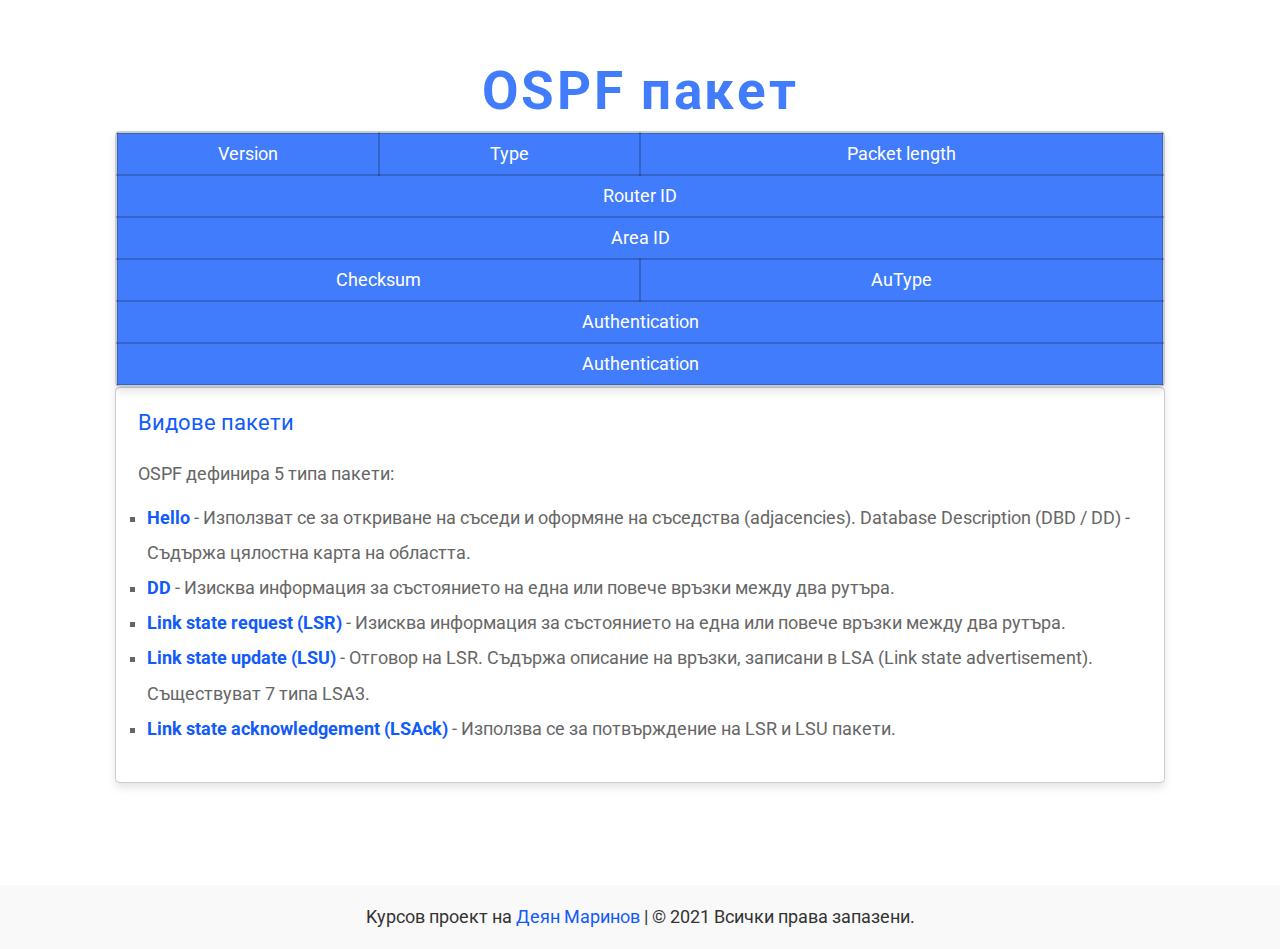
==== commit c59d8d4d: "second" ====
--- a/char.html
+++ b/char.html
@@ -6,7 +6,9 @@
     <title>OSPF Протокол</title>
 
     <!-- font awesome cdn link  -->
-    <link rel="stylesheet" href="https://cdnjs.cloudflare.com/ajax/libs/font-awesome/5.15.3/css/all.min.css">
+    <link rel="stylesheet" href="https://cdnjs.cloudflare.com/ajax/libs/font-awesome/5.15.3/css/all.min.css">]
+
+    <meta name="viewport" content="width=device-width, initial-scale=1">
 
     <!-- custom css file link  -->
     <link rel="stylesheet" href="style.css">
